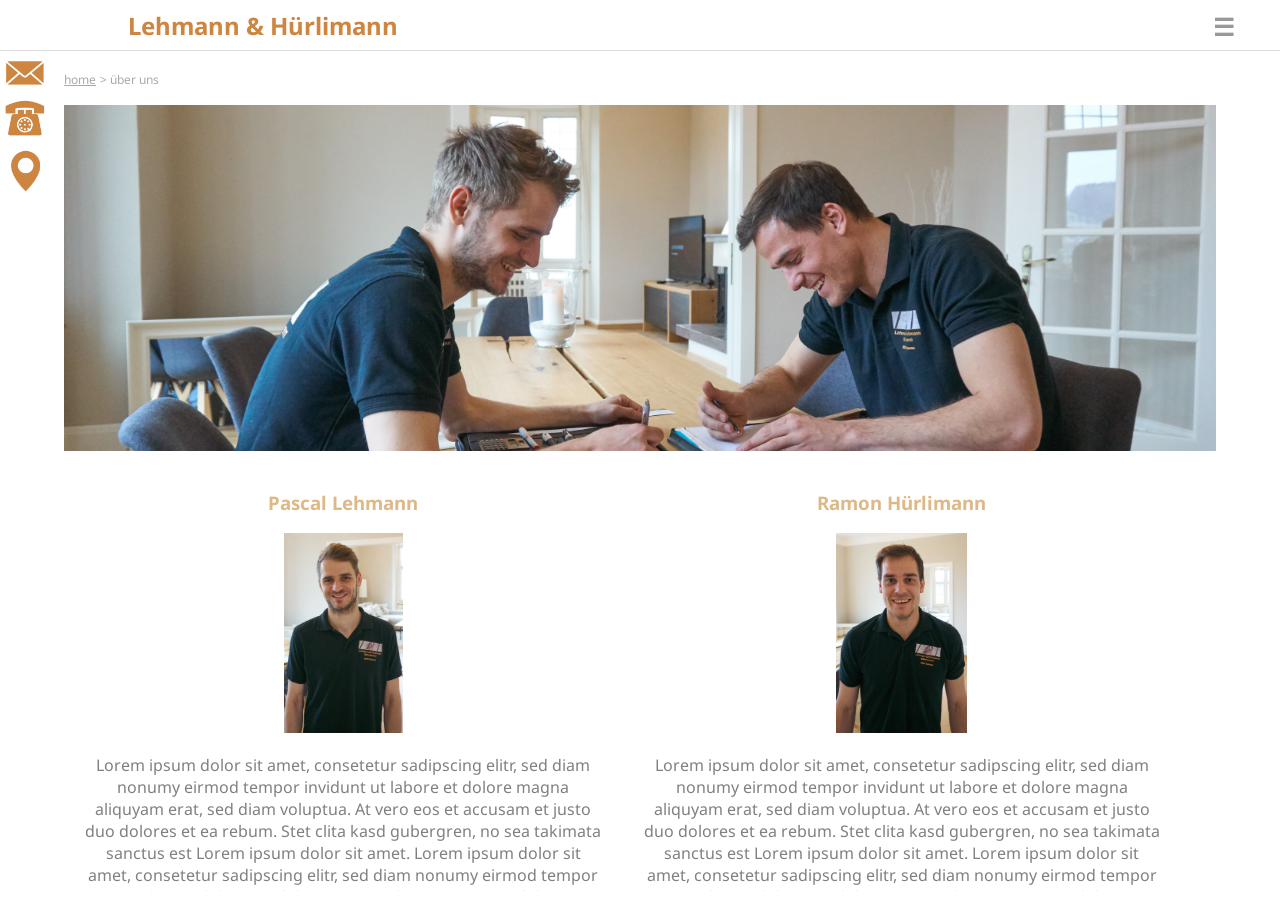
==== aboutus.html @ 84c2fe9c "changing mail etc." ====
<!DOCTYPE html>
<html lang="de" dir="ltr">
  <head>
    <meta charset="utf-8">
    <meta name="viewport" content="width=device-width, initial-scale=1.0">
    <title>Lehmann & Hürlimann</title>
    <link rel='stylesheet' href='https://fonts.googleapis.com/css?family=Noto+Sans:700'>
    <link rel="stylesheet" media="screen and (min-width: 901px)" href="css/style.css">
    <link rel="stylesheet" media="screen and (max-width: 900px)" href='css/smalldevices.css' />
    <style>
    @media only screen and (min-width: 901px) {
      footer{
        display: none;
      }
    }

    @media only screen and (max-width: 900px) {
      #teldId{
        display: none;
      }
      #locationId{
        display: none;
      }
      #mailId{
        display: none;
      }
    }
    </style>
  </head>


  <body>
    <header>
      <div id="branding">
        <h1><a href="index.html">Lehmann & Hürlimann</a></h1>
      </div>
      <button class="hamburger">&#9776;</button>
      <button class="cross">&#735;</button>
    </header>

    <div class="menu">
      <ul>
        <a href="index.html"><li>Home</li></a>
        <a href="moebel.html"><li>Möbel/Objekte</li></a>
        <a href="innenausbau.html"><li>Innenausbau</li></a>
        <a href="bodenbelaege.html"><li>Bodenbeläge</li></a>
        <a href="bauschreinerarbeiten.html"><li>Bauschreinerarbeiten</li></a>
        <a href="contact.html"><li>Kontakt</li></a>
      </ul>
    </div>

    <a id="mailId" href="mailto:info@lehmann-huerlimann.ch"><img src="./img/mail.png" style="width:40px;"></a>
    <a id="teldId" href="tel:079 790 79 79"><img src="./img/phone.png" style="width:40px;"></a>
    <a id="locationId" href="https://maps.google.com/?q=47.414455,9.248698"><img src="./img/location.png" style="width:40px;"></a>

    <section id="location">
      <div class="container">
        <p><a href="./index.html">home</a> <a>> über uns</a></p>
        <img class="projectImg" src="./img/about.jpg" style="width:100%" alt="Lehmann&Hürlimann">
      </div>
    </section>


    <section id="about">
      <div class="container">
        <ul style="list-style: none">
          <div id="people">
            <div class="box">
              <li><h3>Pascal Lehmann</h3>
                <img class="people" src="./img/pascal.jpg" style="height:200px;" alt="Pascal Lehmann">
                <div class="beschreibung">
                  <p>Lorem ipsum dolor sit amet, consetetur sadipscing elitr, sed diam nonumy eirmod tempor invidunt ut labore et dolore magna aliquyam erat, sed diam voluptua. At vero eos et accusam et justo duo dolores et ea rebum. Stet clita kasd gubergren, no sea takimata sanctus est Lorem ipsum dolor sit amet. Lorem ipsum dolor sit amet, consetetur sadipscing elitr, sed diam nonumy eirmod tempor invidunt ut labore et dolore magna aliquyam erat, sed diam voluptua. At vero eos et accusam et justo duo dolores et ea rebum.</p>
                </div>
                </li>
            </div>
            <div class="box">
              <li><h3>Ramon Hürlimann</h3>
                <img class="people" src="./img/ramon.jpg" style="height:200px;" alt="Ramon Hürlimann">
                <div class="beschreibung">
                 <p>Lorem ipsum dolor sit amet, consetetur sadipscing elitr, sed diam nonumy eirmod tempor invidunt ut labore et dolore magna aliquyam erat, sed diam voluptua. At vero eos et accusam et justo duo dolores et ea rebum. Stet clita kasd gubergren, no sea takimata sanctus est Lorem ipsum dolor sit amet. Lorem ipsum dolor sit amet, consetetur sadipscing elitr, sed diam nonumy eirmod tempor invidunt ut labore et dolore magna aliquyam erat, sed diam voluptua. At vero eos et accusam et justo duo dolores et ea rebum.</p>
                </div></li>
            </div>
          </div>
        </ul>
      </div>
    </section>


    <footer>
      <div class="footerclass">
        <ul>
          <li><a href="tel:079 790 79 79"><img src="./img/phone.png" style="width:40px;"></a></li>
          <li><a href="mailto:info@lehmann-huerlimann.ch"><img src="./img/mail.png" style="width:40px;"></a></li>
          <li><a href="https://maps.google.com/?q=47.414455,9.248698"><img src="./img/location.png" style="width:40px;"></a></li>
        </ul>
      </div>
    </footer>
    <script src="js/jquery.min.js" type="text/javascript"></script>
    <script src="js/index.js" type="text/javascript"></script>
  </body>
</html>
---- css/style.css ----
body{
  font-family: 'Noto Sans', sans-serif;
	margin:0;
  padding: 0;
	width:100%;
	height:100vh;
  background:#ffffff;
	-webkit-font-smoothing: antialiased;
	-moz-osx-font-smoothing: grayscale;
}
header{
	width:100%;
	background:#ffffff;
	min-height: 50px;
  max-height: 50px;
	line-height:20px;
	border-bottom:1px solid #dddddd;
  display:inline-block; font-size:12px;
}

header h1 a{
  text-decoration: none;
  padding-left: 10%;
  color: #CD853F;
}

.hamburger {
    background: none;
    position: absolute;
    top: 0;
    right: 30px;
    line-height: 45px;
    padding: 5px 15px 30px 15px;
    color: #999;
    border: 0;
    font-size: 2.0em;
    font-weight: bold;
    cursor: pointer;
    outline: none;
    z-index: 10000000000000;
}

.cross{
  background:none;
  position:absolute;
  top:0px;
  right:30px;
  padding:7px 15px 0px 15px;
  color:#999;
  border:0;
  font-size:4.5em;
  line-height:65px;
  font-weight:bold;
  cursor:pointer;
  outline:none;
  z-index:10000000000000;
}
.menu{z-index:1000000; font-weight:bold; font-size:1.5em; width:100%; background:#f1f1f1;  position:absolute; text-align:center; font-size:15px;}
.menu ul {margin: 0; padding: 0; list-style-type: none; list-style-image: none;}
.menu li {display: block;   padding:15px 0 15px 0; border-bottom:#dddddd 1px solid;}
.menu li:hover{display: block;    background:#ffffff; padding:15px 0 15px 0; border-bottom:#dddddd 1px solid;}
.menu ul li a { text-decoration:none;  margin: 0px; color:#666;}
.menu ul li a:hover {  color: #666; text-decoration:none;}
.menu a{text-decoration:none; color:#666;}
.menu a:hover{text-decoration:none; color:#666;}

.glyphicon-home{
  color:white;
  font-size:1.5em;
  margin-top:5px;
  margin:0 auto;
}

  .container{
  width: 90%;
  margin: auto;
  overflow: hidden;
}

.w3-input{
  padding:8px;
  display:block;
  border:1px solid #ccc;
  width: 60%;
}

#showcase{
  color: #fff0db;
}

#mailId{
  position: fixed;
  z-index: 99;
  top:60px;
  left:5px;
}

#teldId{
  position: fixed;
  z-index: 99;
  top:100px;
  left:5px;
}

#locationId{
  position: fixed;
  z-index: 99;
  top:150px;
  left:5px;
}

.videocontainer{
  width: 100%;
  height: 700px;
  max-height: 700px;
  top:50px;
  left: 0px;
  overflow: hidden;
}

video{
  position: relative;
  left:0px;
  top:0px;
  width:100%;
  z-index: -1;
}

#showcase h1{
  position: absolute;
  top: 150px;
  left:40%;
  font-weight: bold;
  font-size: 65px;
  z-index: 1;
}

#showcase p{
  position: absolute;
  top: 300px;
  left:25%;
  z-index: 1;
  font-size: 25px;
}

#boxes{
  position: relative;
  margin-top: 50px;
  margin-bottom: 50px;
  color: #DEB887;
}

#boxes a{
  text-decoration: none;
  color: #DEB887;
}

#boxes .box{
  float: left;
  width: 45%;
  height: 400px;
  text-align: center;
  padding: 20px;
  overflow: hidden;
}

#boxes .box img{
  width: 100%;
}

#standort {
  min-height: 400px;
  background-image: url("../img/standort.jpg");
  background-repeat: no-repeat;
  background-size: cover;
  text-align: center;
  padding-top: 150px;
  font-size: 25px;
}

#standort a{
  text-decoration: none;
  color: 	#F5F1F1;
}

#location{
  height: 400px;
  width: 100%;
  overflow: hidden;
}

#location a{
  color: darkgrey;
  font-size: 12px;
  z-index: 1;
}

.projectImg{
  z-index: -1;
}

#about{
  background: #ffffff;
  background-size: 100%;
  margin-bottom: 30px;
  color: grey;
}


 #about ul{
   padding: 0;
   margin: 0;
 }

 #about h3{
   color: #DEB887;
 }

#contact{
  border-top:1px solid #dddddd;
  min-height: 250px;
  text-align: center;
}

#contact ul{
  padding: 50px;
}

#contact ul li{
  display: inline;
  padding: 20px;
}

#contact ul li a{
  text-decoration: none;
  color: black;
}

#input{
  margin-left:10%;
}

#people .box{
  float: left;
  width: 45%;
  height: 400px;
  text-align: center;
  padding: 20px;
  overflow: hidden;
}

#beschreibung{
  margin-top: 10px;
}


/* footer{
  position: fixed;
  width: 100%;
  bottom: 0;
  height: 30px;
  text-align: center;
  font-style: italic;
  background: #ffffff;
  color: #CD853F;
  text-decoration: none;
}

footer ul{
  margin: 0;
  padding: 0;
  padding-top: 5px;
  padding-bottom: 5px;
}

footer ul li{
  display: inline;
  padding: 10%;
  border: 2px solid #dddddd;
}

footer ul a{
  color: black;
} */
---- css/smalldevices.css ----
body{
  font-family: 'Noto Sans', sans-serif;
	margin:0;
  padding: 0;
	width:100%;
	height:100vh;
  background:#ffffff;
	-webkit-font-smoothing: antialiased;
	-moz-osx-font-smoothing: grayscale;
}

header{
	width:100%;
	background:#ffffff;
	min-height: 50px;
	/* line-height:15px; */
	border-bottom:1px solid #dddddd;
  display:inline-block; font-size:12px;
}

header h1 a{
  text-decoration: none;
  font-size: 20px;
  padding-left: 5%;
  color: #CD853F;
}

.hamburger {
    background: none;
    position: absolute;
    top: 5px;
    right: 10px;
    line-height: 45px;
    padding: 5px 15px 30px 15px;
    color: #999;
    border: 0;
    font-size: 2.5em;
    font-weight: bold;
    cursor: pointer;
    outline: none;
    z-index: 10000000000000;
}

.cross{
  background:none;
  position:absolute;
  top: 5px;
  right: 10px;
  padding:7px 15px 0px 15px;
  color:#999;
  border:0;
  font-size:4.5em;
  line-height:65px;
  font-weight:bold;
  cursor:pointer;
  outline:none;
  z-index:10000000000000;
}

.menu{z-index:1000000; font-weight:bold; font-size:0.8em; width:100%; background:#f1f1f1;  position:absolute; text-align:center; font-size:15px;}
.menu ul {margin: 0; padding: 0; list-style-type: none; list-style-image: none;}
.menu li {display: block;   padding:15px 0 15px 0; border-bottom:#dddddd 1px solid;}
.menu li:hover{display: block;    background:#ffffff; padding:15px 0 15px 0; border-bottom:#dddddd 1px solid;}
.menu ul li a { text-decoration:none;  margin: 0px; color:#666;}
.menu ul li a:hover {  color: #666; text-decoration:none;}
.menu a{text-decoration:none; color:#666;}
.menu a:hover{text-decoration:none; color:#666;}

.glyphicon-home{
  color:white;
  font-size:1.5em;
  margin-top:5px;
  margin:0 auto;
}


.container{
  width: 90%;
  margin: auto;
  overflow: hidden;
}

  /* #showcase{
  min-height: 400px;
  background-image: url("../img/showcase.jpg");
  background-repeat: no-repeat;
  background-size: cover;
  /* color: 	#F5F1F1; */
 /* }  */

/* #showcase p{
  margin-top: 90px;
  font-size: 15px;
} */

/* #showcase h1{
  margin-top: 100px;
  font-weight: bold;
  font-size: 40px;
}   */

#showcase{
  color: #fff0db;
}

#mailId{
  position: fixed;
  z-index: 99;
  top:65px;
  left:5px;
}

#teldId{
  position: fixed;
  z-index: 99;
  top:110px;
  left:5px;
}

#locationId{
  position: fixed;
  z-index: 99;
  top:160px;
  left:5px;
}

.videocontainer{
  width: 100%;
  /* height: 250px; */
  max-height: 500px;
  top:50px;
  left: 0px;
  overflow: hidden;
}

video{
  position: relative;
  left:0px;
  top:0px;
  width:100%;
  z-index: -1;
}

#showcase h1{
  position: absolute;
  top: 80px;
  left:30%;
  font-weight: bold;
  font-size: 25px;
  z-index: 1;
}

#showcase p{
  position: absolute;
  top: 150px;
  left:15%;
  z-index: 1;
  font-size: 15px;
}

#boxes{
  /* margin-top: 20px; */
  padding-bottom: 0px;
  color: #DEB887;
}

#boxes a{
  text-decoration: none;
  color: #DEB887;
}

#boxes b{
  //todo
  box-shadow: inset 0 0 40px 16px;
  /* box-shadow: 25px 25px 50px 0 white inset, -25px -25px 50px 0 white inset; */
}

#boxes .box{
  float: left;
  width: 100%;
  text-align: center;
  padding: 10px;
}

#boxes .box img{
  width: 100%;
  /* height: 140px; */
}

#standort{
  text-align: center;
  margin-bottom: 10px;
}

#standort a{
  text-decoration: none;
  color: 	darkgrey;
}

#standort a.icon img{
  width: 30px;
}

#location{
  /* height: 300px; */
  width: 100%;
  overflow: hidden;
}

#location a{
  color: darkgrey;
  font-size: 10px;
}

#contact{
  border-top:1px solid #dddddd;
  min-height: 250px;
  text-align: center;
}

#contact ul{
  padding: 20px;
}

#contact ul li{
  /* display: inline; */
  padding: 10px;
  display: flex;
}

#contact ul li a{
  text-decoration: none;
  color: black;
}

#about{
  background: #ffffff;
  background-size: 100%;
  margin-bottom: 30px;
  font-size: 12px;
  color: grey;
}

 #about ul{
   padding: 0;
   margin: 0;
 }

 #about h3{
   color: #DEB887;
 }

 #people .box{
   float: left;
   width: 100%;
   text-align: center;
   overflow: hidden;
 }

 #beschreibung{
   margin-top: 10px;
 }

footer{
  position: fixed;
  width: 100%;
  bottom: 0;
  text-align: center;
  font-style: italic;
  background: #ffffff;
  color: #CD853F;
  text-decoration: none;
}

footer ul{
  margin: 0;
  padding: 0;
  padding-top: 5px;
  padding-bottom: 5px;
}

footer ul li{
  display: inline;
  padding: 28px;
}

footer ul a{
  color: black;
}
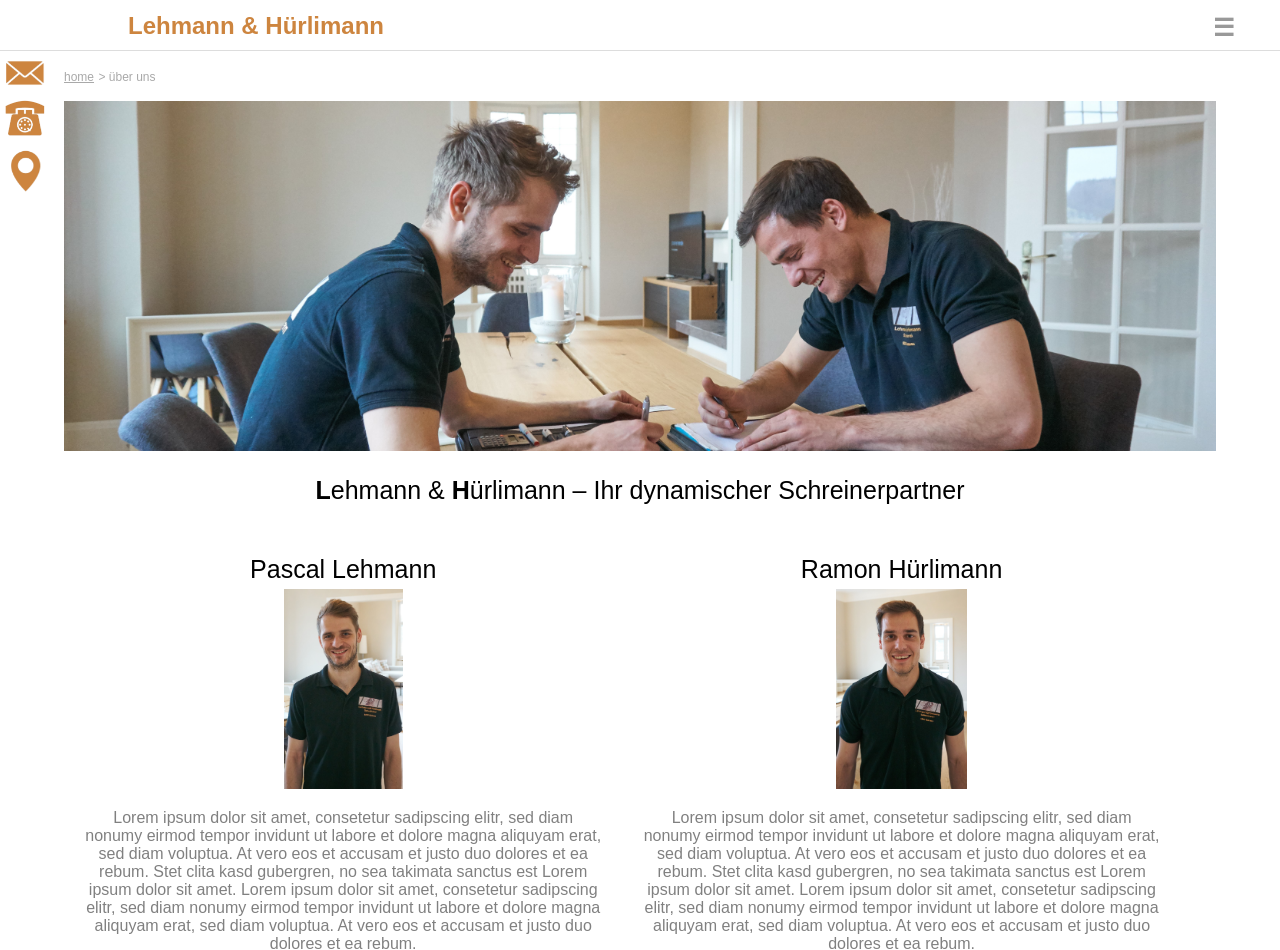
==== commit 8b71ae95: "text changes" ====
--- a/aboutus.html
+++ b/aboutus.html
@@ -50,7 +50,7 @@
     </div>
 
     <a id="mailId" href="mailto:info@lehmann-huerlimann.ch"><img src="./img/mail.png" style="width:40px;"></a>
-    <a id="teldId" href="tel:079 790 79 79"><img src="./img/phone.png" style="width:40px;"></a>
+    <a id="teldId" href="tel:071 425 92 29"><img src="./img/phone.png" style="width:40px;"></a>
     <a id="locationId" href="https://maps.google.com/?q=47.414455,9.248698"><img src="./img/location.png" style="width:40px;"></a>
 
     <section id="location">
@@ -63,6 +63,9 @@
 
     <section id="about">
       <div class="container">
+        <ul>
+          <li style="text-align:center;"><h3><b>L</b>ehmann & <b>H</b>ürlimann – Ihr dynamischer Schreinerpartner</h3></li>
+        </ul>
         <ul style="list-style: none">
           <div id="people">
             <div class="box">
@@ -89,7 +92,7 @@
     <footer>
       <div class="footerclass">
         <ul>
-          <li><a href="tel:079 790 79 79"><img src="./img/phone.png" style="width:40px;"></a></li>
+          <li><a href="tel:071 425 92 29"><img src="./img/phone.png" style="width:40px;"></a></li>
           <li><a href="mailto:info@lehmann-huerlimann.ch"><img src="./img/mail.png" style="width:40px;"></a></li>
           <li><a href="https://maps.google.com/?q=47.414455,9.248698"><img src="./img/location.png" style="width:40px;"></a></li>
         </ul>
--- a/css/style.css
+++ b/css/style.css
@@ -1,5 +1,8 @@
 body{
-  font-family: 'Noto Sans', sans-serif;
+  /* font-family: 'Noto Sans', sans-serif; */
+  font-family: 'Arial';
+  font-style: normal;
+  font-weight: 400;
 	margin:0;
   padding: 0;
 	width:100%;
@@ -85,7 +88,7 @@
 }
 
 #showcase{
-  color: #fff0db;
+  color: #ffffff;
 }
 
 #mailId{
@@ -129,18 +132,18 @@
 #showcase h1{
   position: absolute;
   top: 150px;
-  left:40%;
+  left:20%;
   font-weight: bold;
-  font-size: 65px;
+  font-size: 75px;
   z-index: 1;
 }
 
 #showcase p{
   position: absolute;
   top: 300px;
-  left:25%;
+  left:30%;
   z-index: 1;
-  font-size: 25px;
+  font-size: 35px;
 }
 
 #boxes{
@@ -212,8 +215,22 @@
    margin: 0;
  }
 
+ #about li{
+   margin-top: 25px;
+ }
+
  #about h3{
-   color: #DEB887;
+   color: black;
+   /* color: #DEB887; */
+   font-size: 25px;
+   margin-bottom: 5px;
+   font-weight: 300;
+ }
+
+ #about h2{
+   font-size: 15px;
+   /* color: #DEB887; */
+   font-weight: 300;
  }
 
 #contact{
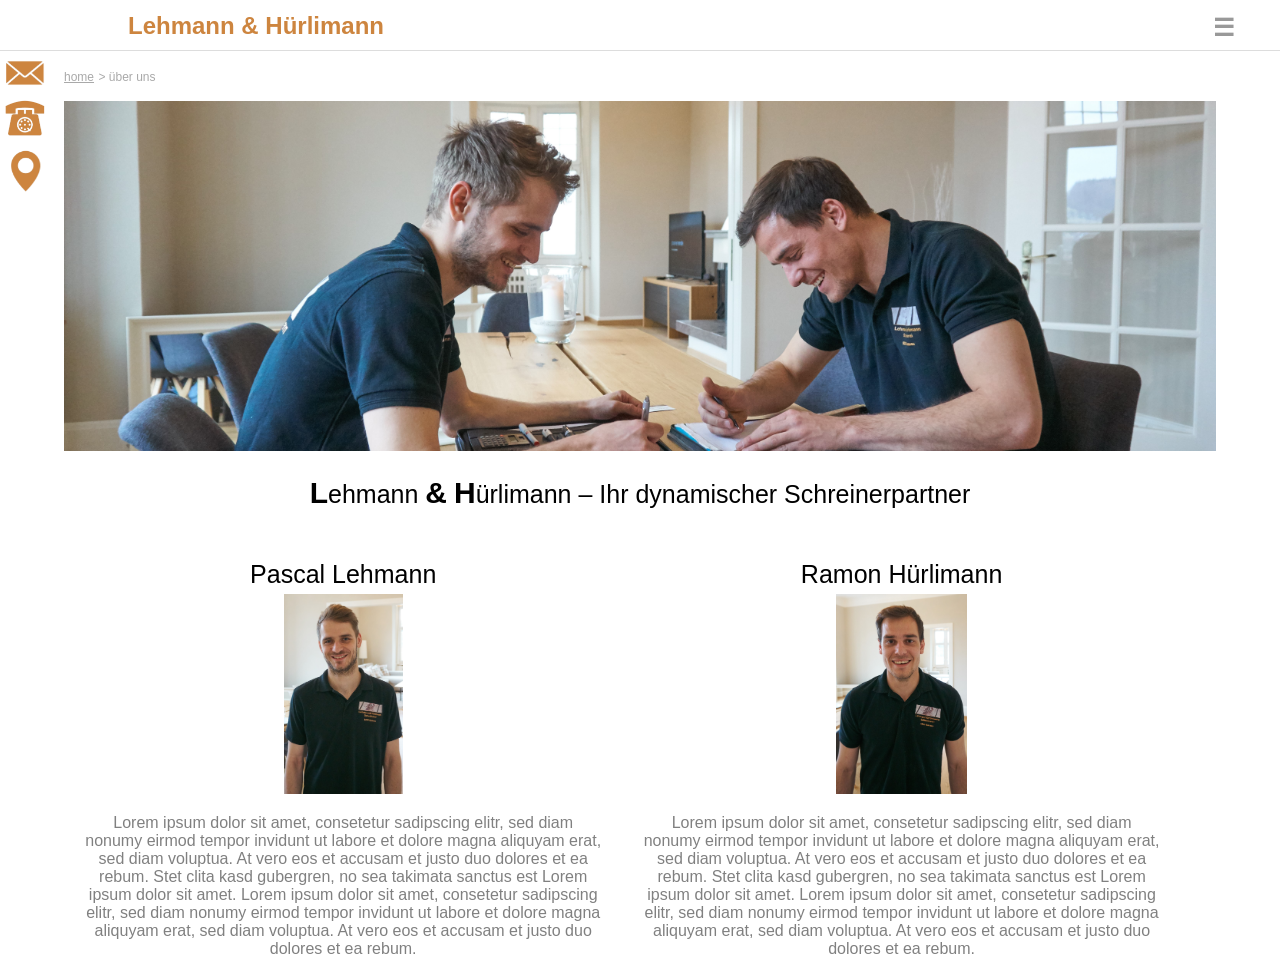
==== commit faeafdb2: "layout changes" ====
--- a/aboutus.html
+++ b/aboutus.html
@@ -3,6 +3,9 @@
   <head>
     <meta charset="utf-8">
     <meta name="viewport" content="width=device-width, initial-scale=1.0">
+    <meta name="description" content="Lehmann & Hürlimann - Ihre Jungschreiner aus Gossau SG">
+    <meta name="keywords" content="Lehmann&Hürlimann,Küchen,Möbel,Schreinerei,Holz,Manufaktur,Tische,Bett">
+    <meta name="author" content="Dario Hefti">
     <title>Lehmann & Hürlimann</title>
     <link rel='stylesheet' href='https://fonts.googleapis.com/css?family=Noto+Sans:700'>
     <link rel="stylesheet" media="screen and (min-width: 901px)" href="css/style.css">
@@ -49,14 +52,14 @@
       </ul>
     </div>
 
-    <a id="mailId" href="mailto:info@lehmann-huerlimann.ch"><img src="./img/mail.png" style="width:40px;"></a>
-    <a id="teldId" href="tel:071 425 92 29"><img src="./img/phone.png" style="width:40px;"></a>
-    <a id="locationId" href="https://maps.google.com/?q=47.414455,9.248698"><img src="./img/location.png" style="width:40px;"></a>
+    <a id="mailId" href="mailto:info@lehmann-huerlimann.ch"><img src="./img/mail.png" alt="mail" style="width:40px;"></a>
+    <a id="teldId" href="tel:071 425 92 29"><img src="./img/phone.png" alt="telefon" style="width:40px;"></a>
+    <a id="locationId" href="https://maps.google.com/?q=47.414455,9.248698"><img src="./img/location.png" alt="standort" style="width:40px;"></a>
 
     <section id="location">
       <div class="container">
         <p><a href="./index.html">home</a> <a>> über uns</a></p>
-        <img class="projectImg" src="./img/about.jpg" style="width:100%" alt="Lehmann&Hürlimann">
+        <img class="projectImg" src="./img/about.jpg" alt="über uns" style="width:100%" alt="Lehmann&Hürlimann">
       </div>
     </section>
 
@@ -64,13 +67,13 @@
     <section id="about">
       <div class="container">
         <ul>
-          <li style="text-align:center;"><h3><b>L</b>ehmann & <b>H</b>ürlimann – Ihr dynamischer Schreinerpartner</h3></li>
+          <li style="text-align:center;"><h3><span class="highlight">L</span>ehmann <span class="highlight">&</span> <span class="highlight">H</span>ürlimann – Ihr dynamischer Schreinerpartner</h3></li>
         </ul>
         <ul style="list-style: none">
           <div id="people">
             <div class="box">
               <li><h3>Pascal Lehmann</h3>
-                <img class="people" src="./img/pascal.jpg" style="height:200px;" alt="Pascal Lehmann">
+                <img class="people" src="./img/pascal.jpg" alt="pascal lehmann" style="height:200px;" alt="Pascal Lehmann">
                 <div class="beschreibung">
                   <p>Lorem ipsum dolor sit amet, consetetur sadipscing elitr, sed diam nonumy eirmod tempor invidunt ut labore et dolore magna aliquyam erat, sed diam voluptua. At vero eos et accusam et justo duo dolores et ea rebum. Stet clita kasd gubergren, no sea takimata sanctus est Lorem ipsum dolor sit amet. Lorem ipsum dolor sit amet, consetetur sadipscing elitr, sed diam nonumy eirmod tempor invidunt ut labore et dolore magna aliquyam erat, sed diam voluptua. At vero eos et accusam et justo duo dolores et ea rebum.</p>
                 </div>
@@ -78,7 +81,7 @@
             </div>
             <div class="box">
               <li><h3>Ramon Hürlimann</h3>
-                <img class="people" src="./img/ramon.jpg" style="height:200px;" alt="Ramon Hürlimann">
+                <img class="people" src="./img/ramon.jpg" alt="ramon hürlimann" style="height:200px;" alt="Ramon Hürlimann">
                 <div class="beschreibung">
                  <p>Lorem ipsum dolor sit amet, consetetur sadipscing elitr, sed diam nonumy eirmod tempor invidunt ut labore et dolore magna aliquyam erat, sed diam voluptua. At vero eos et accusam et justo duo dolores et ea rebum. Stet clita kasd gubergren, no sea takimata sanctus est Lorem ipsum dolor sit amet. Lorem ipsum dolor sit amet, consetetur sadipscing elitr, sed diam nonumy eirmod tempor invidunt ut labore et dolore magna aliquyam erat, sed diam voluptua. At vero eos et accusam et justo duo dolores et ea rebum.</p>
                 </div></li>
@@ -92,9 +95,9 @@
     <footer>
       <div class="footerclass">
         <ul>
-          <li><a href="tel:071 425 92 29"><img src="./img/phone.png" style="width:40px;"></a></li>
-          <li><a href="mailto:info@lehmann-huerlimann.ch"><img src="./img/mail.png" style="width:40px;"></a></li>
-          <li><a href="https://maps.google.com/?q=47.414455,9.248698"><img src="./img/location.png" style="width:40px;"></a></li>
+          <li><a href="tel:071 425 92 29"><img src="./img/phone.png" style="height:35px;"></a></li>
+          <li><a href="mailto:info@lehmann-huerlimann.ch"><img src="./img/mail.png" style="height:35px;"></a></li>
+          <li><a href="https://maps.google.com/?q=47.414455,9.248698"><img src="./img/location.png" style="height:35px;"></a></li>
         </ul>
       </div>
     </footer>
--- a/css/style.css
+++ b/css/style.css
@@ -11,6 +11,7 @@
 	-webkit-font-smoothing: antialiased;
 	-moz-osx-font-smoothing: grayscale;
 }
+
 header{
 	width:100%;
 	background:#ffffff;
@@ -219,6 +220,14 @@
    margin-top: 25px;
  }
 
+ #about h2{
+   font-size: 18px;
+   color: #DEB887;
+   font-weight: 350;
+   margin-bottom: 0;
+   margin-top: 0;
+ }
+
  #about h3{
    color: black;
    /* color: #DEB887; */
@@ -227,10 +236,9 @@
    font-weight: 300;
  }
 
- #about h2{
-   font-size: 15px;
-   /* color: #DEB887; */
-   font-weight: 300;
+ #about h4{
+    margin-bottom: 0;
+    margin-top: 5px;
  }
 
 #contact{
@@ -268,6 +276,12 @@
 
 #beschreibung{
   margin-top: 10px;
+}
+
+.highlight{
+  font-style: bold;
+  font-size: 30px;
+  font-weight: 700;
 }
 
 
--- a/css/smalldevices.css
+++ b/css/smalldevices.css
@@ -1,6 +1,9 @@
 body{
-  font-family: 'Noto Sans', sans-serif;
-	margin:0;
+  /* font-family: 'Noto Sans', sans-serif; */
+  font-family: 'Arial';
+  font-style: normal;
+  font-weight: 400;
+  margin:0;
   padding: 0;
 	width:100%;
 	height:100vh;
@@ -246,8 +249,24 @@
    margin: 0;
  }
 
+ #about h2{
+   font-size: 15px;
+   color: #DEB887;
+   font-weight: 300;
+ }
+
  #about h3{
-   color: #DEB887;
+   color: black;
+   /* color: #DEB887; */
+   font-size: 25px;
+   margin-bottom: 5px;
+   font-weight: 300;
+ }
+
+
+ #about h4{
+    margin-bottom: 0;
+    margin-top: 5px;
  }
 
  #people .box{
@@ -287,3 +306,9 @@
 footer ul a{
   color: black;
 }
+
+.highlight{
+  font-style: bold;
+  font-size: 30px;
+  font-weight: 700;
+}
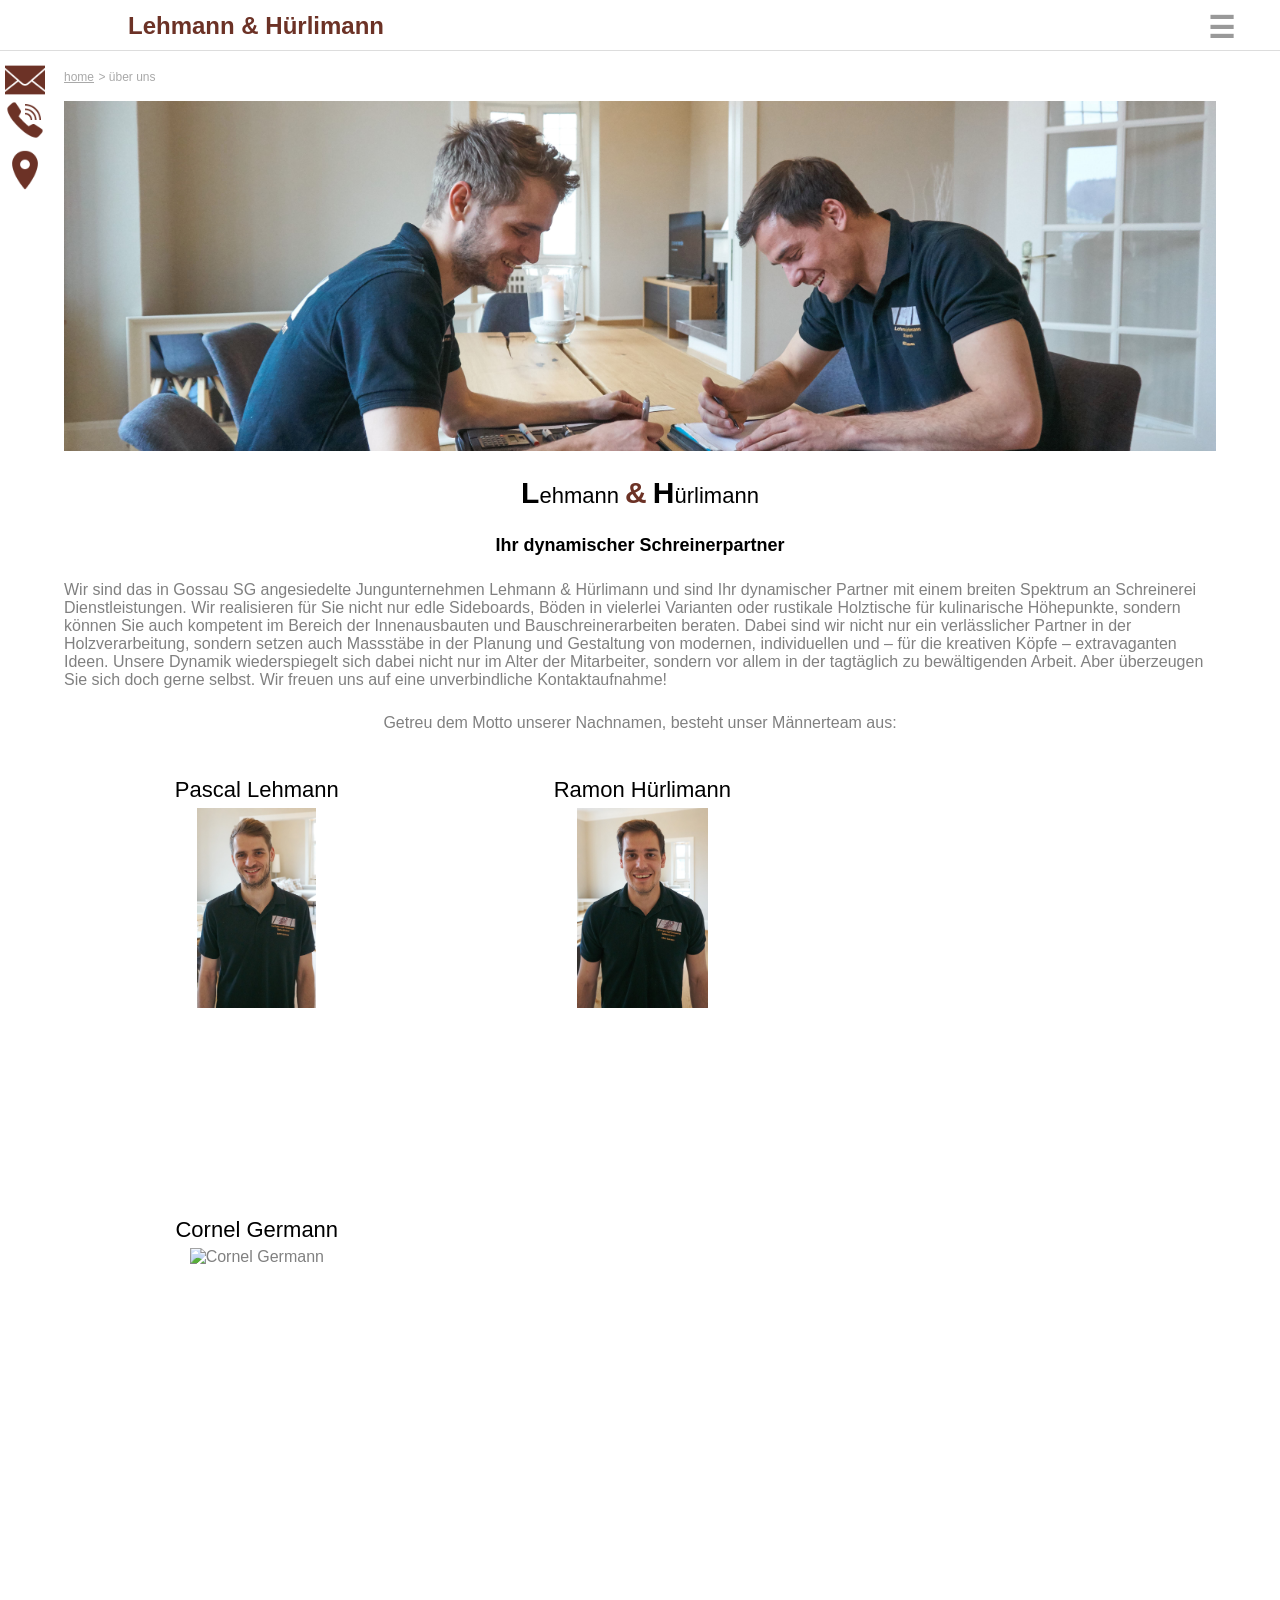
==== commit a97c3d9c: "changes" ====
--- a/aboutus.html
+++ b/aboutus.html
@@ -1,16 +1,17 @@
 <!DOCTYPE html>
 <html lang="de" dir="ltr">
-  <head>
-    <meta charset="utf-8">
-    <meta name="viewport" content="width=device-width, initial-scale=1.0">
-    <meta name="description" content="Lehmann & Hürlimann - Ihre Jungschreiner aus Gossau SG">
-    <meta name="keywords" content="Lehmann&Hürlimann,Küchen,Möbel,Schreinerei,Holz,Manufaktur,Tische,Bett">
-    <meta name="author" content="Dario Hefti">
-    <title>Lehmann & Hürlimann</title>
-    <link rel='stylesheet' href='https://fonts.googleapis.com/css?family=Noto+Sans:700'>
-    <link rel="stylesheet" media="screen and (min-width: 901px)" href="css/style.css">
-    <link rel="stylesheet" media="screen and (max-width: 900px)" href='css/smalldevices.css' />
-    <style>
+
+<head>
+  <meta charset="utf-8">
+  <meta name="viewport" content="width=device-width, initial-scale=1.0">
+  <meta name="description" content="Lehmann & Hürlimann - Ihre Jungschreiner aus Gossau SG">
+  <meta name="keywords" content="Lehmann&Hürlimann,Küchen,Möbel,Schreinerei,Holz,Manufaktur,Tische,Bett,Innenausbau,Bauschreinerarbeiten,Gossau SG,St.Gallen">
+  <meta name="author" content="Dario Hefti">
+  <title>Lehmann & Hürlimann</title>
+  <link rel='stylesheet' href='https://fonts.googleapis.com/css?family=Noto+Sans:700'>
+  <link rel="stylesheet" media="screen and (min-width: 901px)" href="css/style.css">
+  <link rel="stylesheet" media="screen and (max-width: 900px)" href='css/smalldevices.css' />
+  <style>
     @media only screen and (min-width: 901px) {
       footer{
         display: none;
@@ -29,79 +30,106 @@
       }
     }
     </style>
-  </head>
+</head>
 
 
-  <body>
-    <header>
-      <div id="branding">
-        <h1><a href="index.html">Lehmann & Hürlimann</a></h1>
-      </div>
-      <button class="hamburger">&#9776;</button>
-      <button class="cross">&#735;</button>
-    </header>
+<body>
+  <header>
+    <div id="branding">
+      <h1><a href="index.html">Lehmann & Hürlimann</a></h1>
+    </div>
+    <button class="hamburger">&#9776;</button>
+    <button class="cross">&#735;</button>
+  </header>
 
-    <div class="menu">
+  <div class="menu">
+    <ul>
+      <a href="index.html">
+        <li>Home</li>
+      </a>
+      <a href="moebel.html">
+        <li>Möbel/Objekte</li>
+      </a>
+      <a href="innenausbau.html">
+        <li>Innenausbau</li>
+      </a>
+      <a href="bodenbelaege.html">
+        <li>Bodenbeläge</li>
+      </a>
+      <a href="bauschreinerarbeiten.html">
+        <li>Bauschreinerarbeiten</li>
+      </a>
+      <a href="contact.html">
+        <li>Kontakt</li>
+      </a>
+    </ul>
+  </div>
+
+  <a id="mailId" href="mailto:info@lehmann-huerlimann.ch"><img src="./img/mail.png" alt="mail" style="width:40px;"></a>
+  <a id="teldId" href="tel:071 554 92 29"><img src="./img/phone.png" alt="telefon" style="width:40px;"></a>
+  <a id="locationId" href="https://maps.google.com/?q=47.414455,9.248698"><img src="./img/location.png" alt="standort" style="width:40px;"></a>
+
+  <section id="location">
+    <div class="container">
+      <p><a href="./index.html">home</a> <a>> über uns</a></p>
+      <img class="projectImg" src="./img/about.jpg" alt="über uns" style="width:100%" alt="Lehmann&Hürlimann">
+    </div>
+  </section>
+
+
+  <section id="about">
+    <div class="container">
       <ul>
-        <a href="index.html"><li>Home</li></a>
-        <a href="moebel.html"><li>Möbel/Objekte</li></a>
-        <a href="innenausbau.html"><li>Innenausbau</li></a>
-        <a href="bodenbelaege.html"><li>Bodenbeläge</li></a>
-        <a href="bauschreinerarbeiten.html"><li>Bauschreinerarbeiten</li></a>
-        <a href="contact.html"><li>Kontakt</li></a>
+        <li style="text-align:center;">
+          <h3><span class="highlight">L</span>ehmann <span class="highlight_H_large">&</span> <span class="highlight">H</span>ürlimann</h3>
+        </li>
+        <li style="text-align:center;">
+          <h2>Ihr dynamischer Schreinerpartner</h2>
+        </li>
+        <li>Wir sind das in Gossau SG angesiedelte Jungunternehmen Lehmann & Hürlimann und sind Ihr dynamischer Partner mit einem breiten Spektrum an Schreinerei Dienstleistungen. Wir realisieren für Sie nicht nur edle Sideboards, Böden in vielerlei
+          Varianten oder rustikale Holztische für kulinarische Höhepunkte, sondern können Sie auch kompetent im Bereich der Innenausbauten und Bauschreinerarbeiten beraten.
+          Dabei sind wir nicht nur ein verlässlicher Partner in der Holzverarbeitung, sondern setzen auch Massstäbe in der Planung und Gestaltung von modernen, individuellen und – für die kreativen Köpfe – extravaganten Ideen. Unsere Dynamik
+          wiederspiegelt sich dabei nicht nur im Alter der Mitarbeiter, sondern vor allem in der tagtäglich zu bewältigenden Arbeit. Aber überzeugen Sie sich doch gerne selbst. Wir freuen uns auf eine unverbindliche Kontaktaufnahme!
+          </li>
+          <li style="text-align:center;">Getreu dem Motto unserer Nachnamen, besteht unser Männerteam aus:</li>
+      </ul>
+      <ul style="list-style: none">
+        <div id="people">
+          <div class="box">
+            <li>
+              <h3>Pascal Lehmann</h3>
+              <img class="people" src="./img/pascal.jpg"  style="height:200px;" alt="Pascal Lehmann">
+            </li>
+          </div>
+          <div class="box">
+            <li>
+              <h3>Ramon Hürlimann</h3>
+              <img class="people" src="./img/ramon.jpg"  style="height:200px;" alt="Ramon Hürlimann">
+            </li>
+          </div>
+          <div class="box">
+            <li>
+              <h3>Cornel Germann</h3>
+              <img class="people" src="./img/cornel.jpg"  style="height:200px;" alt="Cornel Germann">
+            </li>
+          </div>
+        </div>
       </ul>
     </div>
-
-    <a id="mailId" href="mailto:info@lehmann-huerlimann.ch"><img src="./img/mail.png" alt="mail" style="width:40px;"></a>
-    <a id="teldId" href="tel:071 425 92 29"><img src="./img/phone.png" alt="telefon" style="width:40px;"></a>
-    <a id="locationId" href="https://maps.google.com/?q=47.414455,9.248698"><img src="./img/location.png" alt="standort" style="width:40px;"></a>
-
-    <section id="location">
-      <div class="container">
-        <p><a href="./index.html">home</a> <a>> über uns</a></p>
-        <img class="projectImg" src="./img/about.jpg" alt="über uns" style="width:100%" alt="Lehmann&Hürlimann">
-      </div>
-    </section>
+  </section>
 
 
-    <section id="about">
-      <div class="container">
-        <ul>
-          <li style="text-align:center;"><h3><span class="highlight">L</span>ehmann <span class="highlight">&</span> <span class="highlight">H</span>ürlimann – Ihr dynamischer Schreinerpartner</h3></li>
-        </ul>
-        <ul style="list-style: none">
-          <div id="people">
-            <div class="box">
-              <li><h3>Pascal Lehmann</h3>
-                <img class="people" src="./img/pascal.jpg" alt="pascal lehmann" style="height:200px;" alt="Pascal Lehmann">
-                <div class="beschreibung">
-                  <p>Lorem ipsum dolor sit amet, consetetur sadipscing elitr, sed diam nonumy eirmod tempor invidunt ut labore et dolore magna aliquyam erat, sed diam voluptua. At vero eos et accusam et justo duo dolores et ea rebum. Stet clita kasd gubergren, no sea takimata sanctus est Lorem ipsum dolor sit amet. Lorem ipsum dolor sit amet, consetetur sadipscing elitr, sed diam nonumy eirmod tempor invidunt ut labore et dolore magna aliquyam erat, sed diam voluptua. At vero eos et accusam et justo duo dolores et ea rebum.</p>
-                </div>
-                </li>
-            </div>
-            <div class="box">
-              <li><h3>Ramon Hürlimann</h3>
-                <img class="people" src="./img/ramon.jpg" alt="ramon hürlimann" style="height:200px;" alt="Ramon Hürlimann">
-                <div class="beschreibung">
-                 <p>Lorem ipsum dolor sit amet, consetetur sadipscing elitr, sed diam nonumy eirmod tempor invidunt ut labore et dolore magna aliquyam erat, sed diam voluptua. At vero eos et accusam et justo duo dolores et ea rebum. Stet clita kasd gubergren, no sea takimata sanctus est Lorem ipsum dolor sit amet. Lorem ipsum dolor sit amet, consetetur sadipscing elitr, sed diam nonumy eirmod tempor invidunt ut labore et dolore magna aliquyam erat, sed diam voluptua. At vero eos et accusam et justo duo dolores et ea rebum.</p>
-                </div></li>
-            </div>
-          </div>
-        </ul>
-      </div>
-    </section>
+  <footer>
+    <div class="footerclass">
+      <ul>
+        <li><a href="tel:071 554 92 29"><img src="./img/phone.png" style="height:35px;"></a></li>
+        <li><a href="mailto:info@lehmann-huerlimann.ch"><img src="./img/mail.png" style="height:35px;"></a></li>
+        <li><a href="https://maps.google.com/?q=47.414455,9.248698"><img src="./img/location.png" style="height:35px;"></a></li>
+      </ul>
+    </div>
+  </footer>
+  <script src="js/jquery.min.js" type="text/javascript"></script>
+  <script src="js/index.js" type="text/javascript"></script>
+</body>
 
-
-    <footer>
-      <div class="footerclass">
-        <ul>
-          <li><a href="tel:071 425 92 29"><img src="./img/phone.png" style="height:35px;"></a></li>
-          <li><a href="mailto:info@lehmann-huerlimann.ch"><img src="./img/mail.png" style="height:35px;"></a></li>
-          <li><a href="https://maps.google.com/?q=47.414455,9.248698"><img src="./img/location.png" style="height:35px;"></a></li>
-        </ul>
-      </div>
-    </footer>
-    <script src="js/jquery.min.js" type="text/javascript"></script>
-    <script src="js/index.js" type="text/javascript"></script>
-  </body>
 </html>
--- a/css/style.css
+++ b/css/style.css
@@ -25,7 +25,7 @@
 header h1 a{
   text-decoration: none;
   padding-left: 10%;
-  color: #CD853F;
+  color: #6C3226;
 }
 
 .hamburger {
@@ -37,7 +37,8 @@
     padding: 5px 15px 30px 15px;
     color: #999;
     border: 0;
-    font-size: 2.0em;
+    font-size: 2.5em;
+    /* font-size: 2.0em; */
     font-weight: bold;
     cursor: pointer;
     outline: none;
@@ -52,7 +53,8 @@
   padding:7px 15px 0px 15px;
   color:#999;
   border:0;
-  font-size:4.5em;
+  /* font-size:4.5em; */
+  font-size:5em;
   line-height:65px;
   font-weight:bold;
   cursor:pointer;
@@ -132,8 +134,8 @@
 
 #showcase h1{
   position: absolute;
-  top: 150px;
-  left:20%;
+  top: 120px;
+  left:22%;
   font-weight: bold;
   font-size: 75px;
   z-index: 1;
@@ -141,10 +143,10 @@
 
 #showcase p{
   position: absolute;
-  top: 300px;
-  left:30%;
+  top: 250px;
+  left:27%;
   z-index: 1;
-  font-size: 35px;
+  font-size: 40px;
 }
 
 #boxes{
@@ -156,7 +158,7 @@
 
 #boxes a{
   text-decoration: none;
-  color: #DEB887;
+  color: #6C3226;
 }
 
 #boxes .box{
@@ -184,7 +186,7 @@
 
 #standort a{
   text-decoration: none;
-  color: 	#F5F1F1;
+  color: 	#6C3226;
 }
 
 #location{
@@ -222,8 +224,11 @@
 
  #about h2{
    font-size: 18px;
-   color: #DEB887;
-   font-weight: 350;
+   color: black;
+   font-weight: 600;
+   /* color: #6C3226; */
+   /* color: #DEB887; */
+   /* font-weight: 350; */
    margin-bottom: 0;
    margin-top: 0;
  }
@@ -234,6 +239,11 @@
    font-size: 25px;
    margin-bottom: 5px;
    font-weight: 300;
+   font-size: 22px;
+ }
+
+ .highlight_H{
+   color: #6C3226;
  }
 
  #about h4{
@@ -267,7 +277,7 @@
 
 #people .box{
   float: left;
-  width: 45%;
+  width: 30%;
   height: 400px;
   text-align: center;
   padding: 20px;
@@ -284,6 +294,26 @@
   font-weight: 700;
 }
 
+.highlight_H_large{
+  color: #6C3226;
+  font-style: bold;
+  font-size: 30px;
+  font-weight: 700;
+}
+
+
+#contactNew{
+  text-align: center;
+}
+
+#contactNew a{
+  text-decoration: none;
+  color: black;
+}
+
+#contactNew ul li{
+  padding: 5px;
+}
 
 /* footer{
   position: fixed;
--- a/css/smalldevices.css
+++ b/css/smalldevices.css
@@ -88,19 +88,23 @@
   background-image: url("../img/showcase.jpg");
   background-repeat: no-repeat;
   background-size: cover;
-  /* color: 	#F5F1F1; */
- /* }  */
-
-/* #showcase p{
+  color: 	#F5F1F1;
+  } */
+
+ #showcase h1{
+   margin-top: 100px;
+   font-weight: bold;
+   font-size: 40px;
+ }
+
+ .highlight_H{
+   color: color: #6C3226;
+ }
+
+#showcase p{
   margin-top: 90px;
   font-size: 15px;
-} */
-
-/* #showcase h1{
-  margin-top: 100px;
-  font-weight: bold;
-  font-size: 40px;
-}   */
+}
 
 #showcase{
   color: #fff0db;
@@ -251,7 +255,9 @@
 
  #about h2{
    font-size: 15px;
-   color: #DEB887;
+   font-weight: 500;
+   /* color: #DEB887; */
+   color: black;
    font-weight: 300;
  }
 
@@ -312,3 +318,14 @@
   font-size: 30px;
   font-weight: 700;
 }
+
+.highlight_H_large{
+  color: #6C3226;
+  font-style: bold;
+  font-size: 30px;
+  font-weight: 700;
+}
+
+#contactNew ul li{
+  padding: 5px;
+}
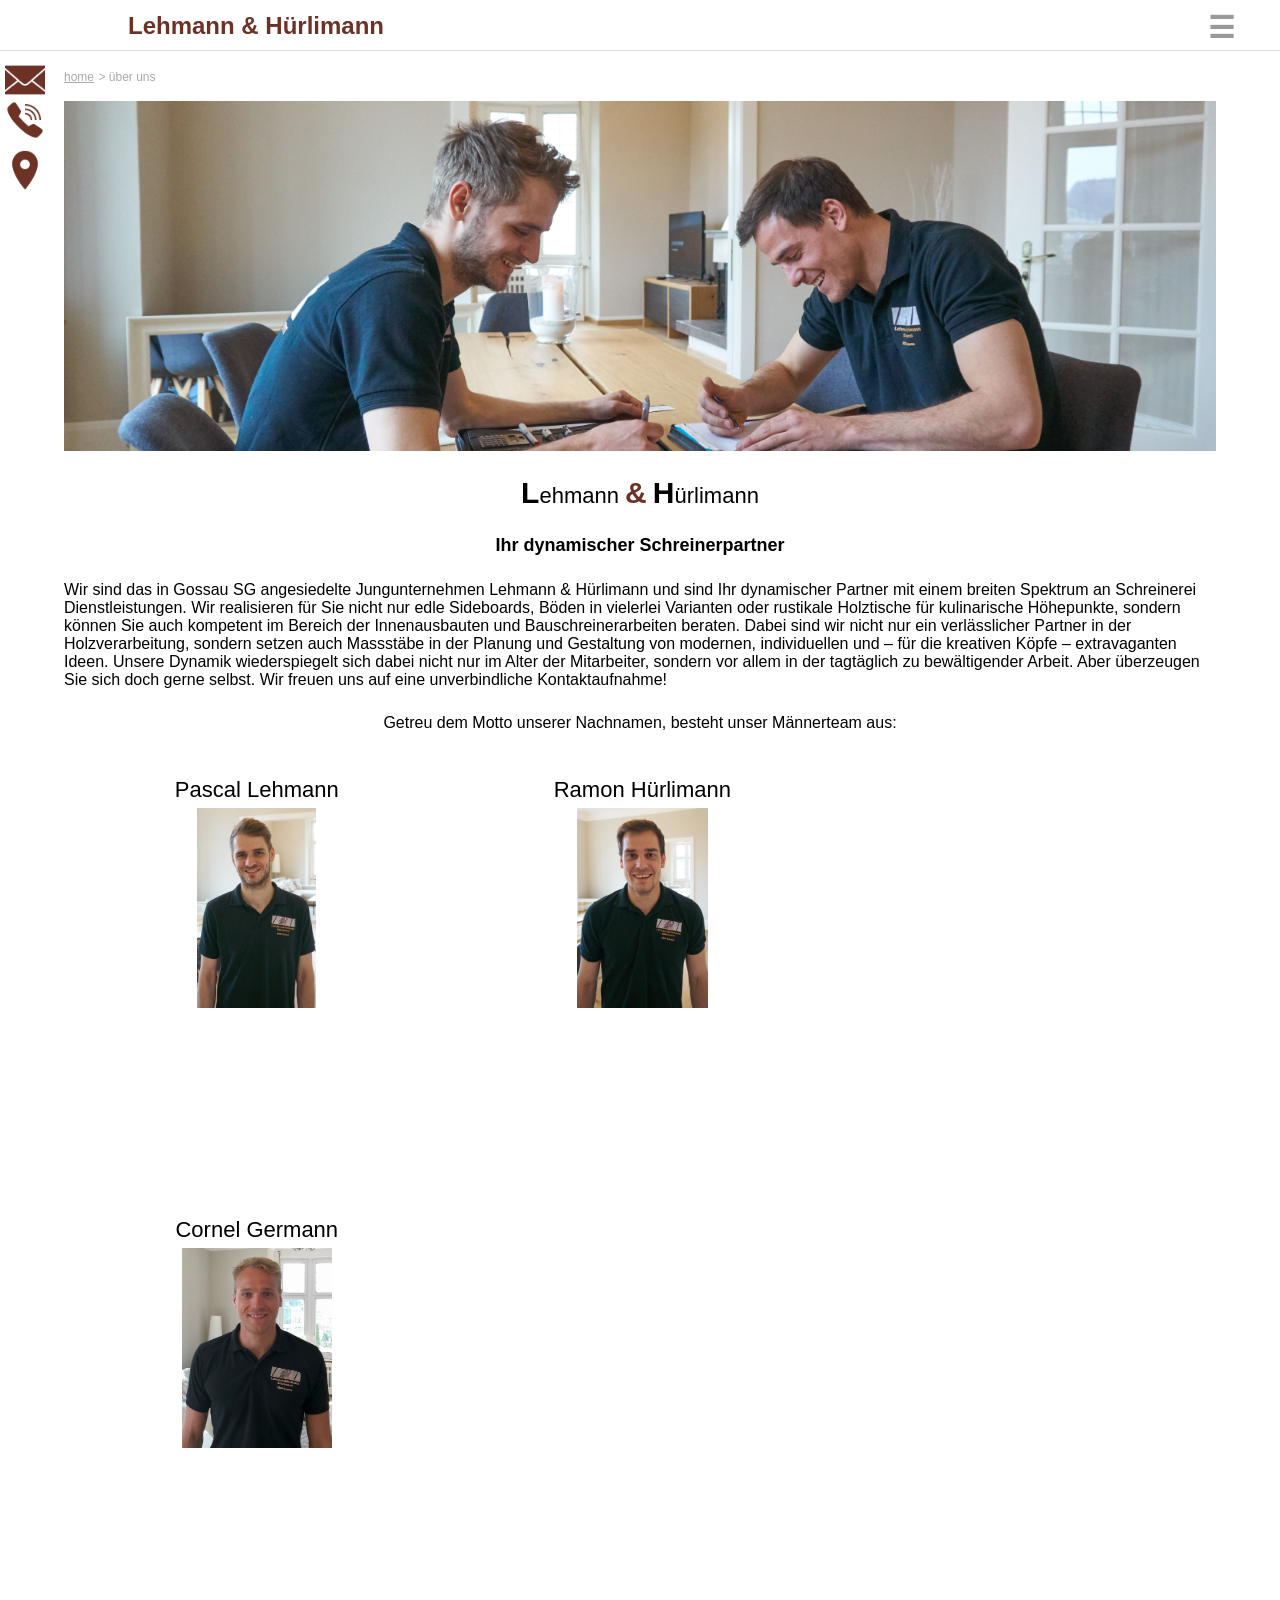
==== commit cbdc2184: "changes" ====
--- a/aboutus.html
+++ b/aboutus.html
@@ -89,7 +89,7 @@
         <li>Wir sind das in Gossau SG angesiedelte Jungunternehmen Lehmann & Hürlimann und sind Ihr dynamischer Partner mit einem breiten Spektrum an Schreinerei Dienstleistungen. Wir realisieren für Sie nicht nur edle Sideboards, Böden in vielerlei
           Varianten oder rustikale Holztische für kulinarische Höhepunkte, sondern können Sie auch kompetent im Bereich der Innenausbauten und Bauschreinerarbeiten beraten.
           Dabei sind wir nicht nur ein verlässlicher Partner in der Holzverarbeitung, sondern setzen auch Massstäbe in der Planung und Gestaltung von modernen, individuellen und – für die kreativen Köpfe – extravaganten Ideen. Unsere Dynamik
-          wiederspiegelt sich dabei nicht nur im Alter der Mitarbeiter, sondern vor allem in der tagtäglich zu bewältigenden Arbeit. Aber überzeugen Sie sich doch gerne selbst. Wir freuen uns auf eine unverbindliche Kontaktaufnahme!
+          wiederspiegelt sich dabei nicht nur im Alter der Mitarbeiter, sondern vor allem in der tagtäglich zu bewältigender Arbeit. Aber überzeugen Sie sich doch gerne selbst. Wir freuen uns auf eine unverbindliche Kontaktaufnahme!
           </li>
           <li style="text-align:center;">Getreu dem Motto unserer Nachnamen, besteht unser Männerteam aus:</li>
       </ul>
--- a/css/style.css
+++ b/css/style.css
@@ -1,6 +1,7 @@
 body{
   /* font-family: 'Noto Sans', sans-serif; */
   font-family: 'Arial';
+  color: black;
   font-style: normal;
   font-weight: 400;
 	margin:0;
@@ -209,7 +210,7 @@
   background: #ffffff;
   background-size: 100%;
   margin-bottom: 30px;
-  color: grey;
+  color: black;
 }
 
 
--- a/css/smalldevices.css
+++ b/css/smalldevices.css
@@ -2,6 +2,7 @@
   /* font-family: 'Noto Sans', sans-serif; */
   font-family: 'Arial';
   font-style: normal;
+  color: black;
   font-weight: 400;
   margin:0;
   padding: 0;
@@ -245,7 +246,7 @@
   background-size: 100%;
   margin-bottom: 30px;
   font-size: 12px;
-  color: grey;
+  color: black;
 }
 
  #about ul{
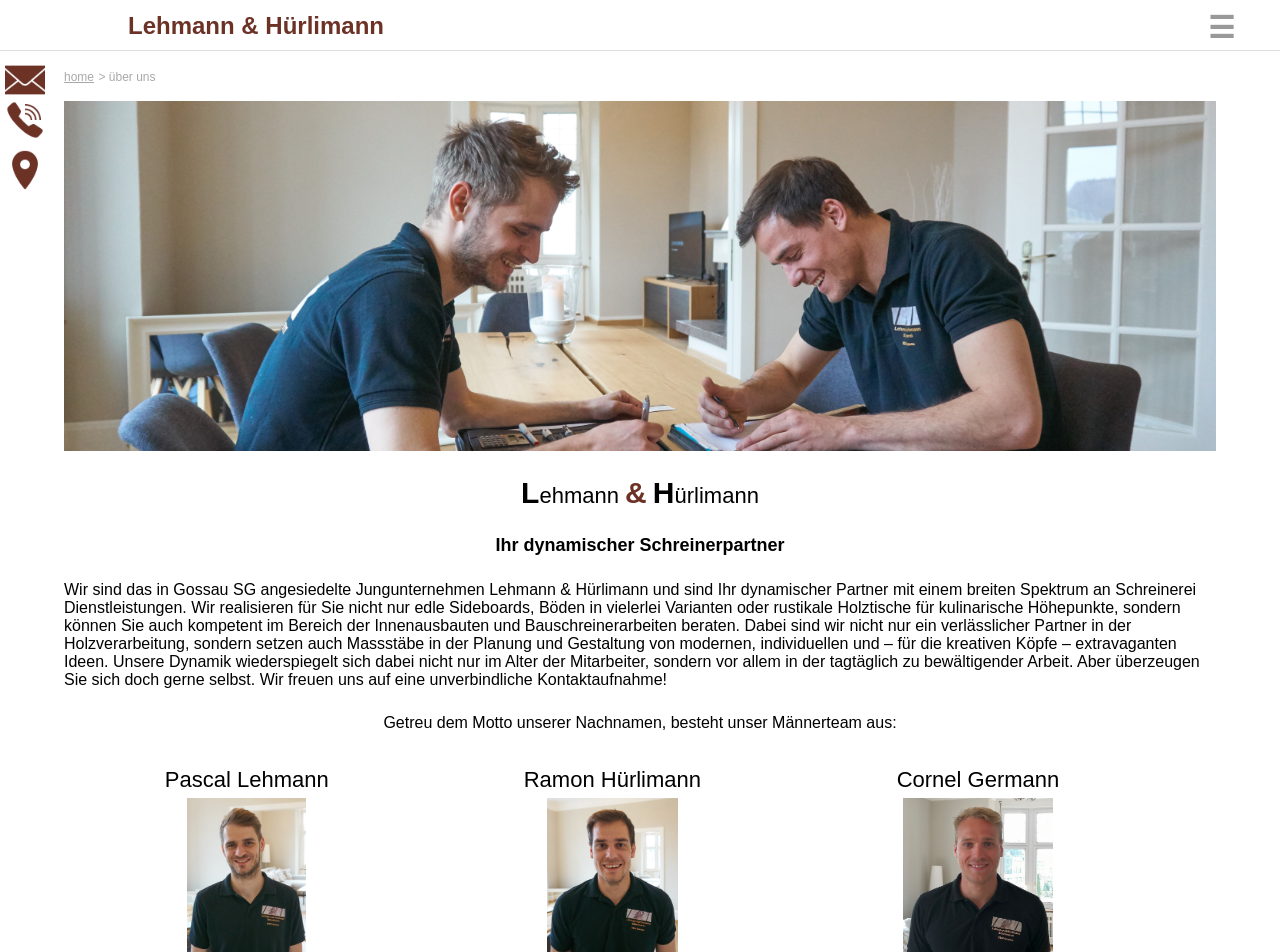
==== commit 179ef67d: "changing adress" ====
--- a/aboutus.html
+++ b/aboutus.html
@@ -67,7 +67,7 @@
 
   <a id="mailId" href="mailto:info@lehmann-huerlimann.ch"><img src="./img/mail.png" alt="mail" style="width:40px;"></a>
   <a id="teldId" href="tel:071 554 92 29"><img src="./img/phone.png" alt="telefon" style="width:40px;"></a>
-  <a id="locationId" href="https://maps.google.com/?q=47.414455,9.248698"><img src="./img/location.png" alt="standort" style="width:40px;"></a>
+  <a id="locationId" href="https://maps.google.com/?q=47.418898,9.242166"><img src="./img/location.png" alt="standort" style="width:40px;"></a>
 
   <section id="location">
     <div class="container">
--- a/css/style.css
+++ b/css/style.css
@@ -154,7 +154,7 @@
   position: relative;
   margin-top: 50px;
   margin-bottom: 50px;
-  color: #DEB887;
+  color: #6C3226;
 }
 
 #boxes a{
@@ -279,9 +279,9 @@
 #people .box{
   float: left;
   width: 30%;
-  height: 400px;
-  text-align: center;
-  padding: 20px;
+  height: 200px;
+  text-align: center;
+  padding: 10px;
   overflow: hidden;
 }
 
--- a/css/smalldevices.css
+++ b/css/smalldevices.css
@@ -26,7 +26,7 @@
   text-decoration: none;
   font-size: 20px;
   padding-left: 5%;
-  color: #CD853F;
+  color: #6C3226;
 }
 
 .hamburger {
@@ -83,13 +83,12 @@
   margin: auto;
   overflow: hidden;
 }
-
-  /* #showcase{
+/* 
+  #showcase{
   min-height: 400px;
   background-image: url("../img/showcase.jpg");
   background-repeat: no-repeat;
   background-size: cover;
-  color: 	#F5F1F1;
   } */
 
  #showcase h1{
@@ -99,7 +98,7 @@
  }
 
  .highlight_H{
-   color: color: #6C3226;
+   color: #6C3226;
  }
 
 #showcase p{
@@ -108,7 +107,7 @@
 }
 
 #showcase{
-  color: #fff0db;
+  color: #ffffff;
 }
 
 #mailId{
@@ -169,12 +168,12 @@
 #boxes{
   /* margin-top: 20px; */
   padding-bottom: 0px;
-  color: #DEB887;
+  color: #6C3226;
 }
 
 #boxes a{
   text-decoration: none;
-  color: #DEB887;
+  color: #6C3226;
 }
 
 #boxes b{
@@ -202,7 +201,7 @@
 
 #standort a{
   text-decoration: none;
-  color: 	darkgrey;
+  color: 	#6C3226;
 }
 
 #standort a.icon img{
@@ -254,6 +253,10 @@
    margin: 0;
  }
 
+ #about li{
+   margin-top: 25px;
+ }
+
  #about h2{
    font-size: 15px;
    font-weight: 500;
@@ -294,7 +297,7 @@
   text-align: center;
   font-style: italic;
   background: #ffffff;
-  color: #CD853F;
+  color: #6C3226;
   text-decoration: none;
 }
 
